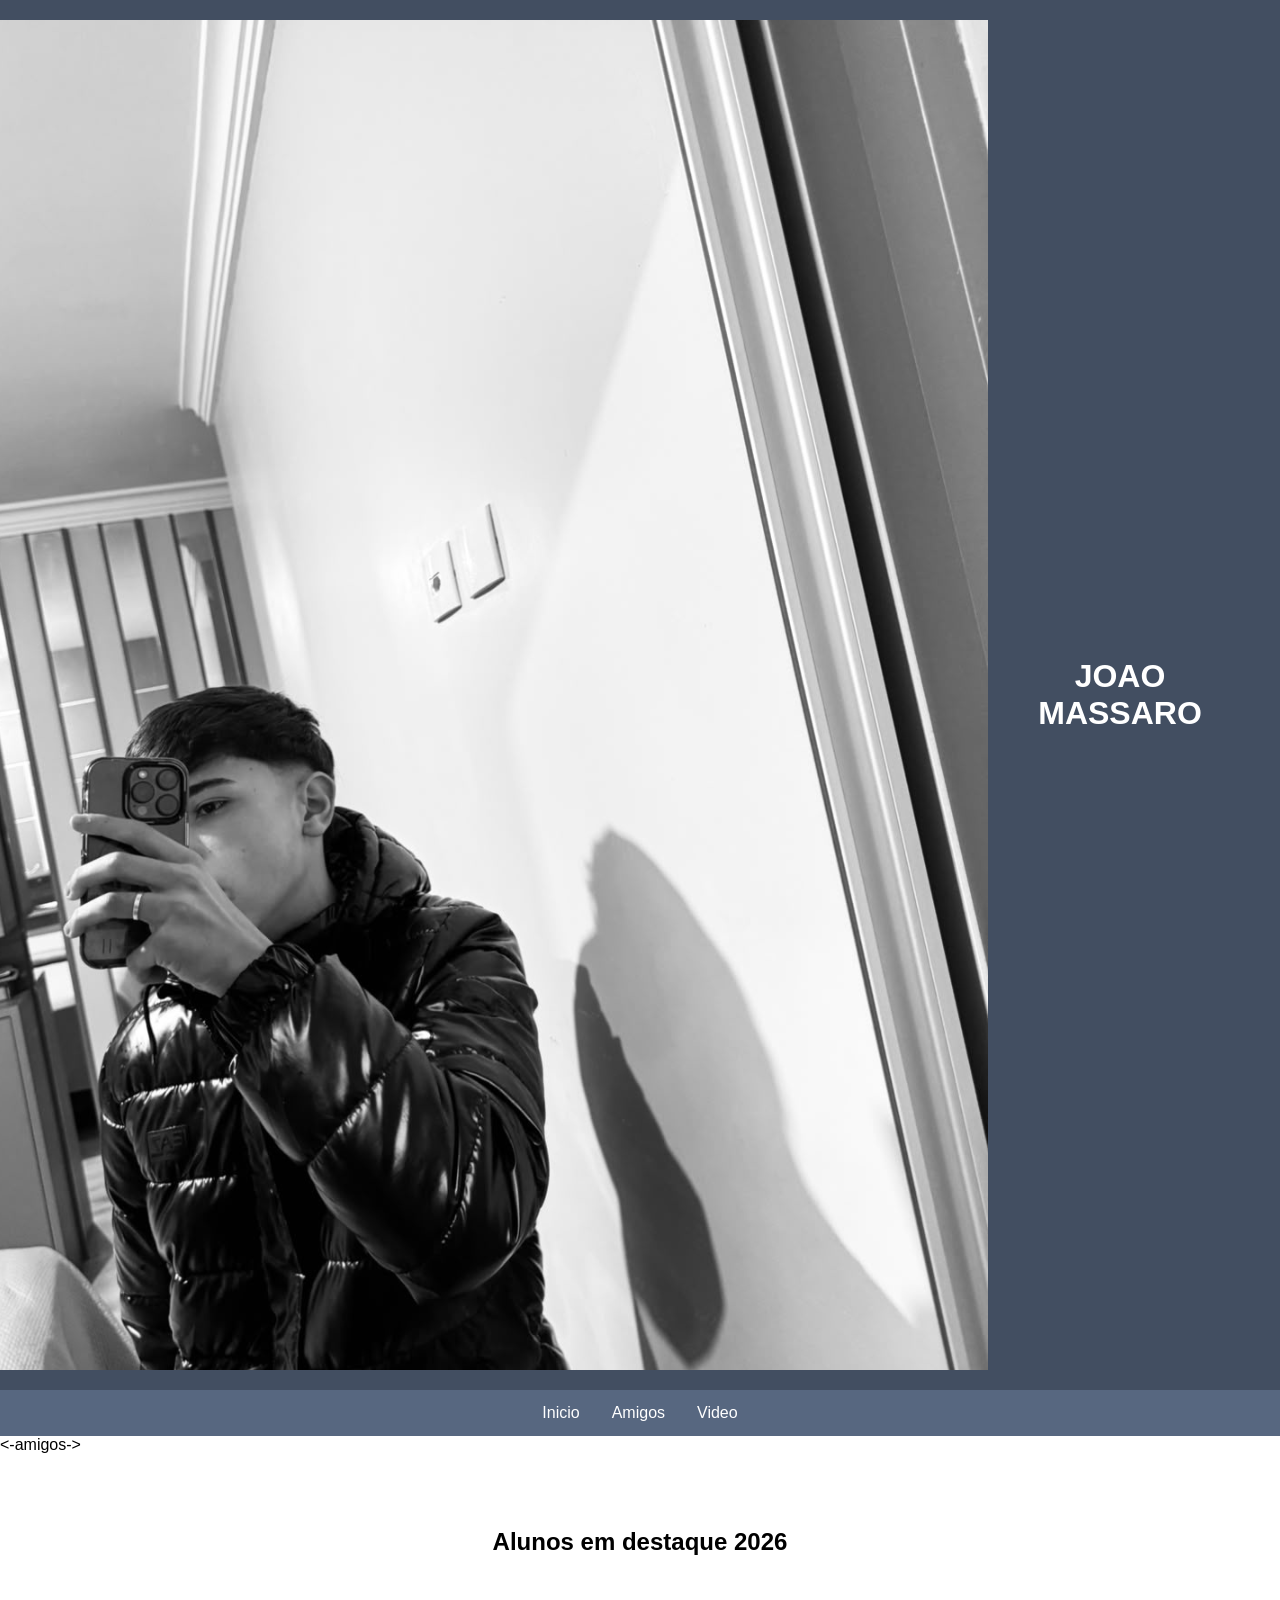
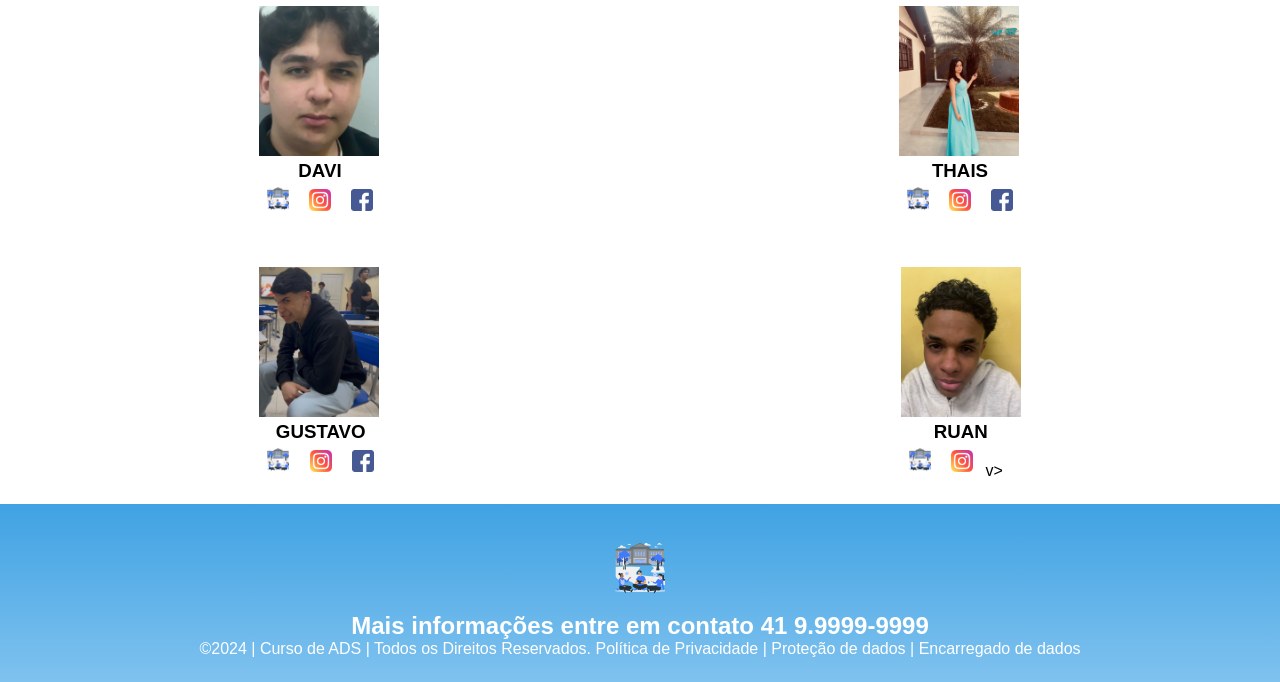
==== amigos.html @ 56451314 "ycffc" ====
<!DOCTYPE html>
<html lang="pt-br">
<head>
<meta charset="UTF-8">
<meta name="viewport" content="width=device-width, initial-scale=1.0">
<title>MASSARO</title>
<link rel="stylesheet" href="style.css">
</head>
<body>
<!--header é a parte do cabeçalho do site, é o topo da página-->
<header class="cabecalho-itens">
<img class="cabecalho_imagem" src="2.png" alt="Logo da
Página">
<h1 class="titulo_site">JOAO MASSARO</h1>
<div class="sociais">
<img class="sociais" src="whatsapp (2).png" alt="Logo do Whats da
Escola">
<img class="sociais" src="facebook (1).png" alt="Facebook da
Escola">
<img class="sociais" src="instagram (1).png" alt="instagram da
Escola">
</div>
</header>
<!--Menu-->
<ul>
  <li><a href="index.html">Inicio</a></li>
  <li><a href="amigos.html">Amigos</a></li>
  <li><a href="video.html">Video</a></li>
</ul>

<-amigos->



<!--Seção estudantes é a parte do paragrafo 2 da página -- "Meninos"-->
<!--altere em "src="estudante_menino_1.png" para src"nome da imagem do menino em
todos abaixo-->
<!--altere em "src="site_school.png" para src"nome da logo em todos abaixo-->
<!--para aumentar os alunos copie a div no edidor que corresponda desde a foto
até os icones abaixo - dúvidas chame o professor-->
<section class="estudante">
<h1 class="estudante_titulo">Alunos em destaque 2026</h1>
<p> </p>
<div class="estudantes_todos">
<div class="estudante-div">
<img class="estudante-imagem" src="1.png" alt="Foto da
turma do 1CDS do ano de 2026">
<h3 class="estudante-nome">DAVI</h3>
<a href="https://cursos.alura.com.br/dashboard">
<p> </p>
<img class="estudante-icone" src="logo_nossa_escola (1).png" alt="Link do Site da
escola"></a>
<img class="estudante-icone" src="instagram (1).png" alt="Link do
Instagram">
<img class="estudante-icone" src="facebook (1).png" alt="Link do Facebook">
</div>

<div class="estudante-div">
<img class="estudante-imagem" src="3.png" alt="Foto da
turma do 1CDS do ano de 2026">
<h3 class="estudante-nome">THAIS</h3>
<a href="https://cursos.alura.com.br/dashboard">
<p> </p>
<img class="estudante-icone" src="logo_nossa_escola (1).png" alt="Link do
Site da escola"></a>
<img class="estudante-icone" src="instagram (1).png" alt="Link do
Instagram">
<img class="estudante-icone" src="facebook (1).png" alt="Link do
Facebook">
</div>
</div>
</section>

<!--Seção estudantes é a parte do paragrafo 3 da página -- "Meninas"-->
<!--altere em "src="estudante_menina_1.png" para src"nome da imagem do menina em
todas abaixo-->
<!--altere em "src="site_school.png" para src"nome da logo em todos abaixo-->
<section class="estudante">
<div class="estudantes_todos">
<div class="estudante-div">
<img class="estudante-imagem" src="5.png" alt="Foto da
turma do 1CDS do ano de 2023">
<h3 class="estudante-nome">GUSTAVO</h3>
<a href="https://cursos.alura.com.br/dashboard">
<p> </p>
<img class="estudante-icone" src="logo_nossa_escola (1).png" alt="Link do Site da
escola"></a>
<img class="estudante-icone" src="instagram (1).png" alt="Link do Instagram">
<img class="estudante-icone" src="facebook (1).png" alt="Link do Facebook">
</div>
<div class="estudante-div">
<img class="estudante-imagem" src="4.png" alt="Foto da turma do
1CDS do ano de 2023">
<h3 class="estudante-nome">RUAN</h3>
<a href="https://cursos.alura.com.br/dashboard">
<p> </p>
<img class="estudante-icone" src="logo_nossa_escola (1).png" alt="Link do Site
da escola"></a>
<img class="estudante-icone" src="instagram (1).png" alt="Link do
Instagram">
v>
</div>
</div>
</section>













<!--Seção rodapé é a parte final da paragrafo 3 da página-->
<footer class="escola">
<img class="logo_rodape" src="logo_nossa_escola (1).png" alt="Logo da Escola">
<h2 class="escola-título">Mais informações entre em contato<a class="link"

href="https://wa.me/5541999999999"> 41 9.9999-9999 </a></h2>
<p></p>
<p>©2024 | Curso de ADS | Todos os Direitos Reservados.
Política de Privacidade | Proteção de dados | Encarregado de dados</p>
<p> </p>
</footer>
</body>
</html>
---- style.css ----
*{
margin: 0;
padding: 0;
box-sizing: border-box;
}
body{
font-family: "Poppins", sans-serif;
}
header{
background-color: #424e61;
color: white;
width: 100%;
padding: 20px;
}
.cabecalho-itens{
max-width: 1980px;
margin: 0 auto;
display: flex;
align-items: center;
justify-content: center;
}
.cabecalho-imagem{
width: 200px;
height: auto;
display: flex;
justify-content: flex-start;
align-items: center;
}
.titulo_site{
padding: 50px;
text-align: center;
width: 50%;
font: 30px;
}
.sociais{
display: flex;
justify-content: flex-end;
width: 25%;
padding-right: 30px;
}
.banner1{
display: flex;
justify-content: center;
}






.titulo-video { 

    /* NEYMAR */

.neymar-secao {
    background: #fff;
}

.titulo-sobre {
    font-size: clamp(28px, 4vw, 45px);
    font-weight: 800;
    text-align: center;
    color: var(--azul-escuro);
    margin-bottom: 10px;
}

.container-video {
    width: 100%;
    max-width: 900px;
    aspect-ratio: 16 / 9;
    margin: auto;
    border-radius: 16px;
    overflow: hidden;
    background: #111;
    box-shadow: 0 15px 35px rgba(0, 0, 0, 0.15);
}

.neymar-video {
    width: 100%;
    height: 100%;
    border: none;
}










}



.estudante_titulo{
padding: 50px;
text-align: center;

}
.estudante-nome{
text-align: center;
}
.estudante-imagem{
width: 120px;
}
.estudante-icone{
width: 38px;
padding: 4px 8px;
}
.estudante{
background-image: background-color(#faae43);
padding: 24px 0;
}

.estudante.div{
text-align: center;
padding: 24px 0;
}
.estudantes_todos{
display: flex;
justify-content: space-around;
}
.escola{
background-image: linear-gradient(#40A2E3,#7FC2EF);
color: white;
display: flex;
justify-content:center;
padding: 24px 0;
text-align:center;
display:block;
}
.escola-titulo{
padding: 50px;
text-align: center;
}
.logo_rodape{
height: 80px;
padding: 12px 0;

}

.link{
color: #ffffff;
text-decoration: none;
}

ul {
  list-style-type: none;
  margin: 0;
  padding: 0;
  background-color: #576780;
  display: flex;
  justify-content: center;
}

ul li a {
  display: block;
  color: white;
  text-align: center;
  padding: 14px 16px;
  text-decoration: none;
}

ul li a:hover {
  background-color: #111111;
}



.video-ney {
display: flex;
justify-content: center;
padding: 30px 20px;
}
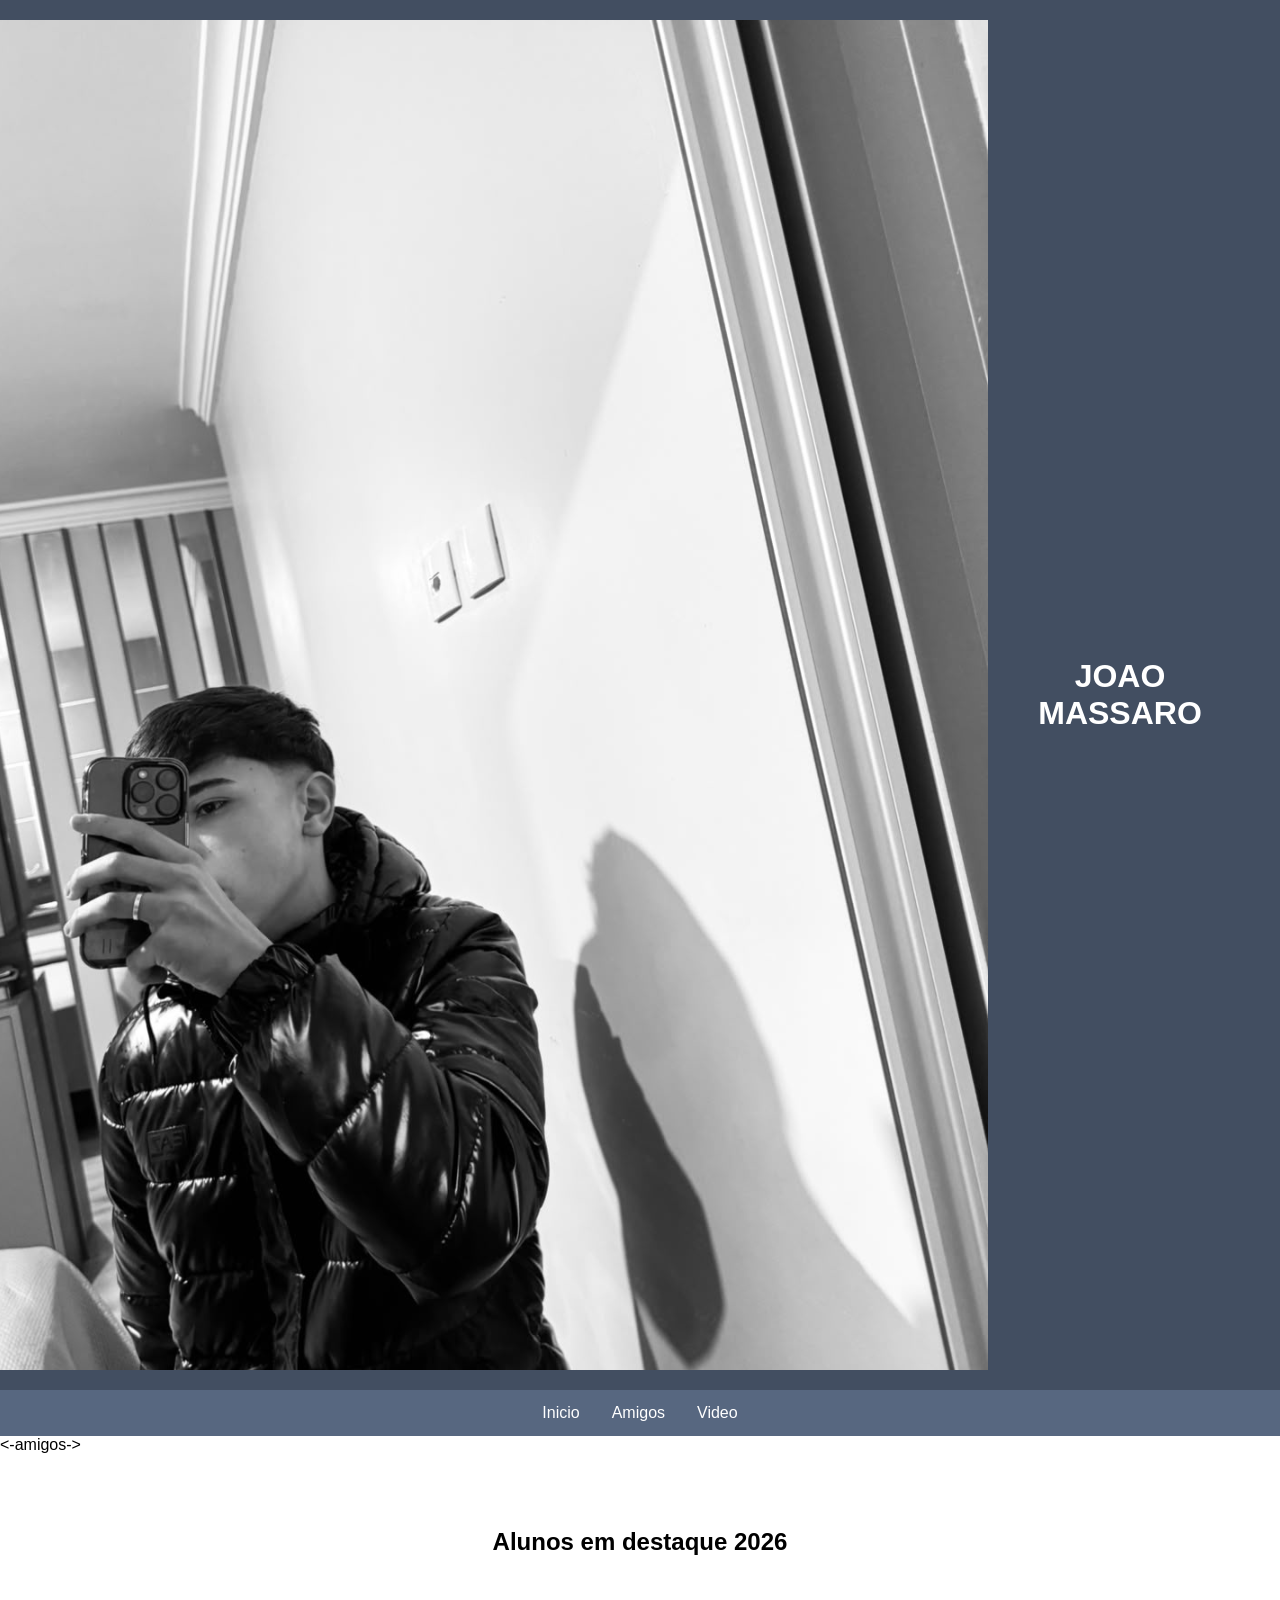
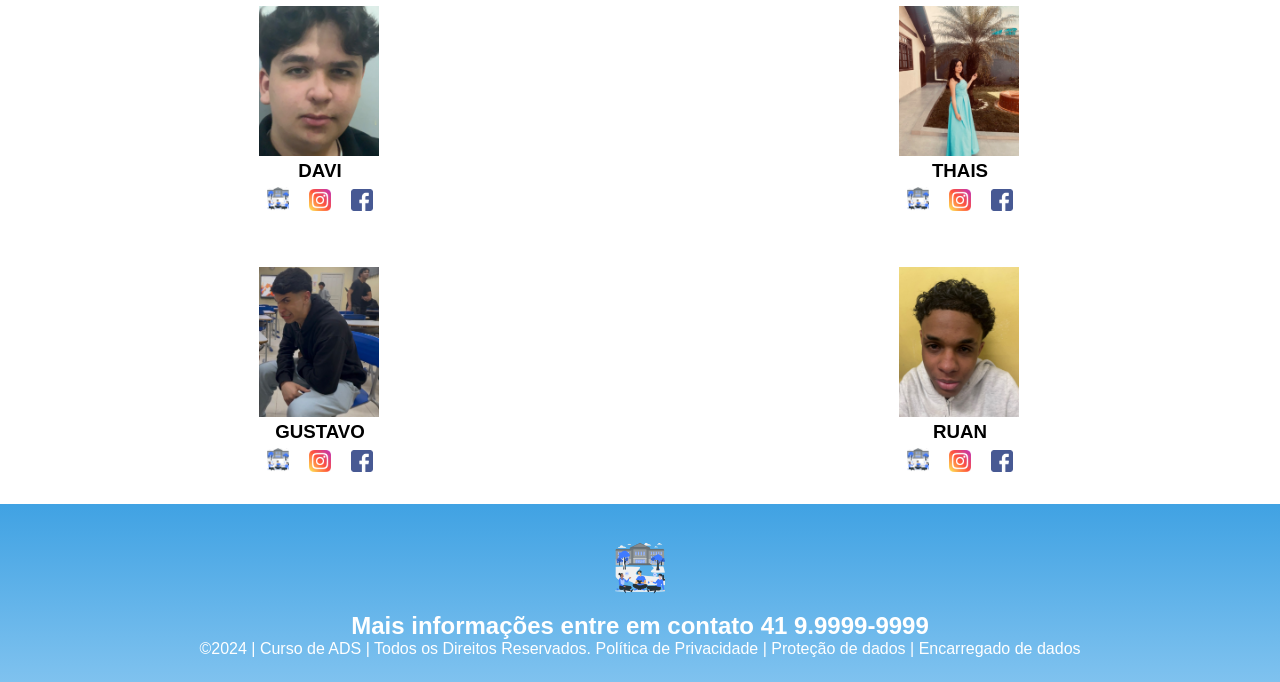
==== commit 5bbc6a1e: "eqrfr" ====
--- a/amigos.html
+++ b/amigos.html
@@ -98,7 +98,8 @@
 da escola"></a>
 <img class="estudante-icone" src="instagram (1).png" alt="Link do
 Instagram">
-v>
+<img class="estudante-icone" src="facebook (1).png" alt="Link do Facebook">
+</div>
 </div>
 </div>
 </section>
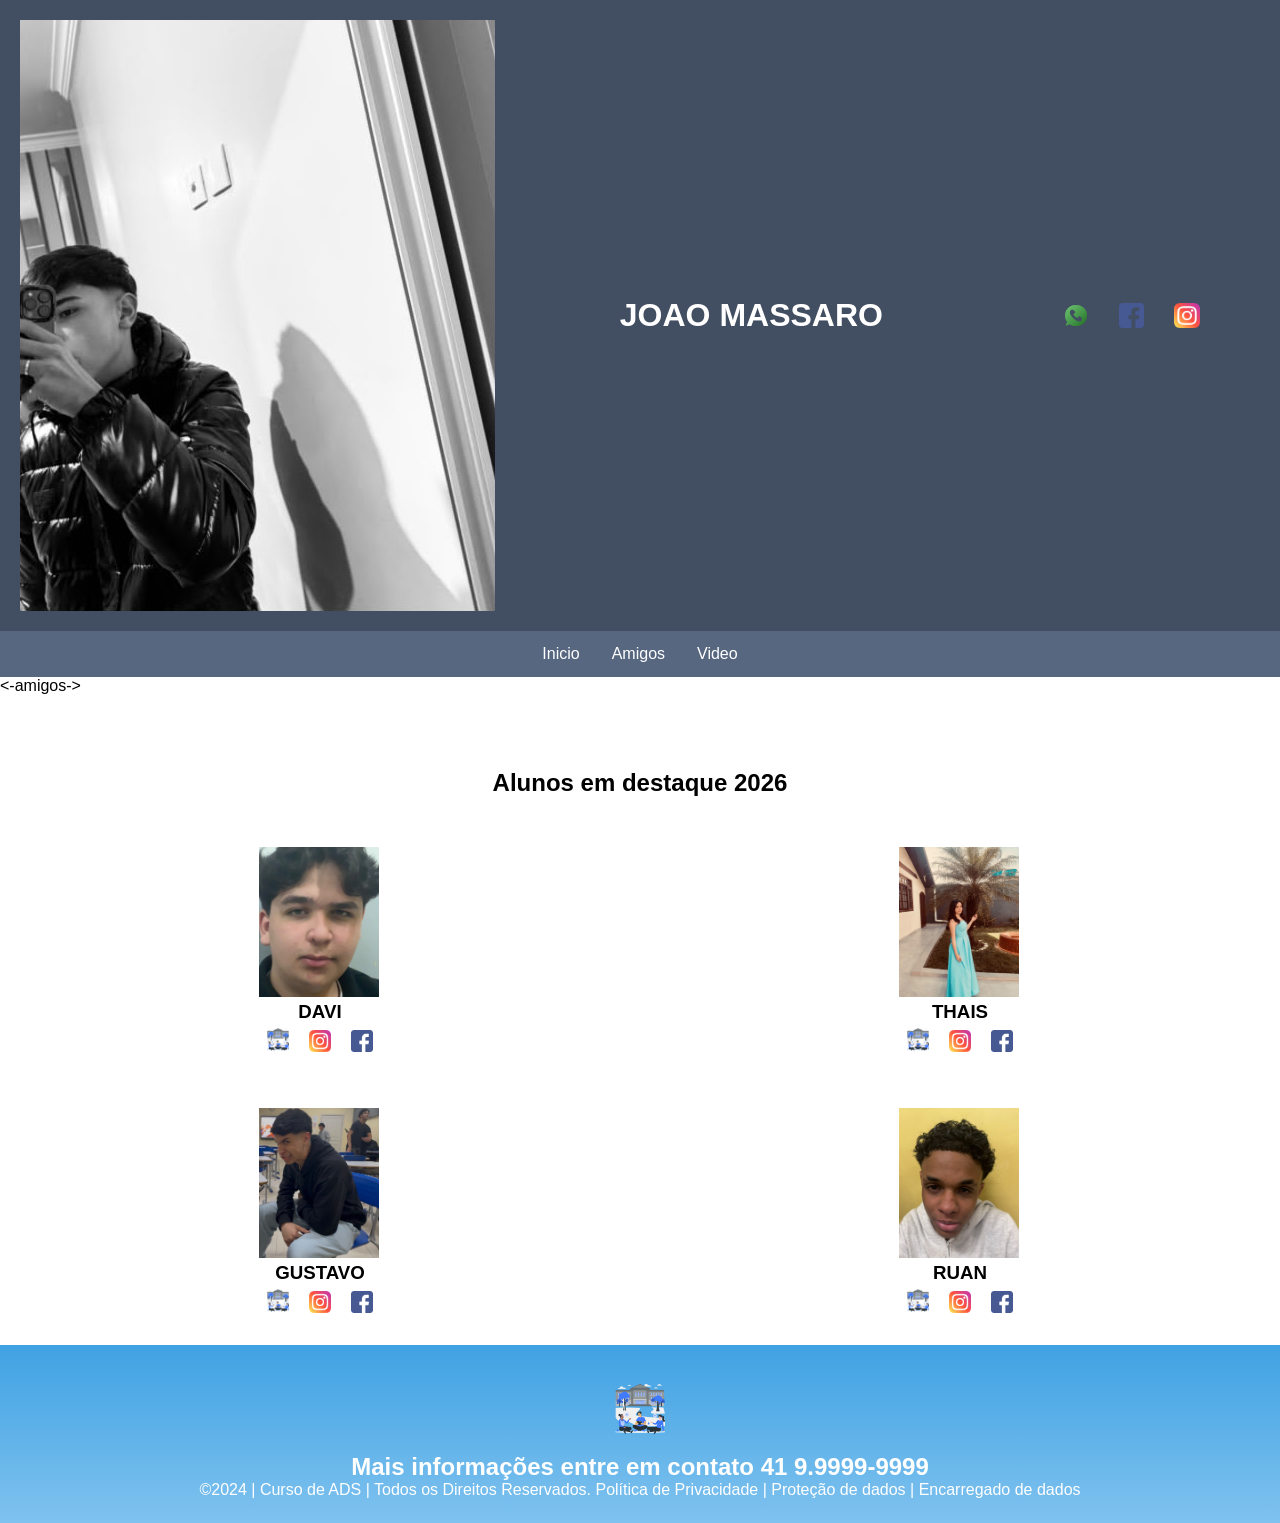
==== commit 6379fec8: "ytytyy" ====
--- a/amigos.html
+++ b/amigos.html
@@ -9,7 +9,7 @@
 <body>
 <!--header é a parte do cabeçalho do site, é o topo da página-->
 <header class="cabecalho-itens">
-<img class="cabecalho_imagem" src="2.png" alt="Logo da
+<img class="cabecalho_imagem" src="WhatsApp Image 2026-11-01 at 18.12.03.jpeg" alt="Logo da
 Página">
 <h1 class="titulo_site">JOAO MASSARO</h1>
 <div class="sociais">
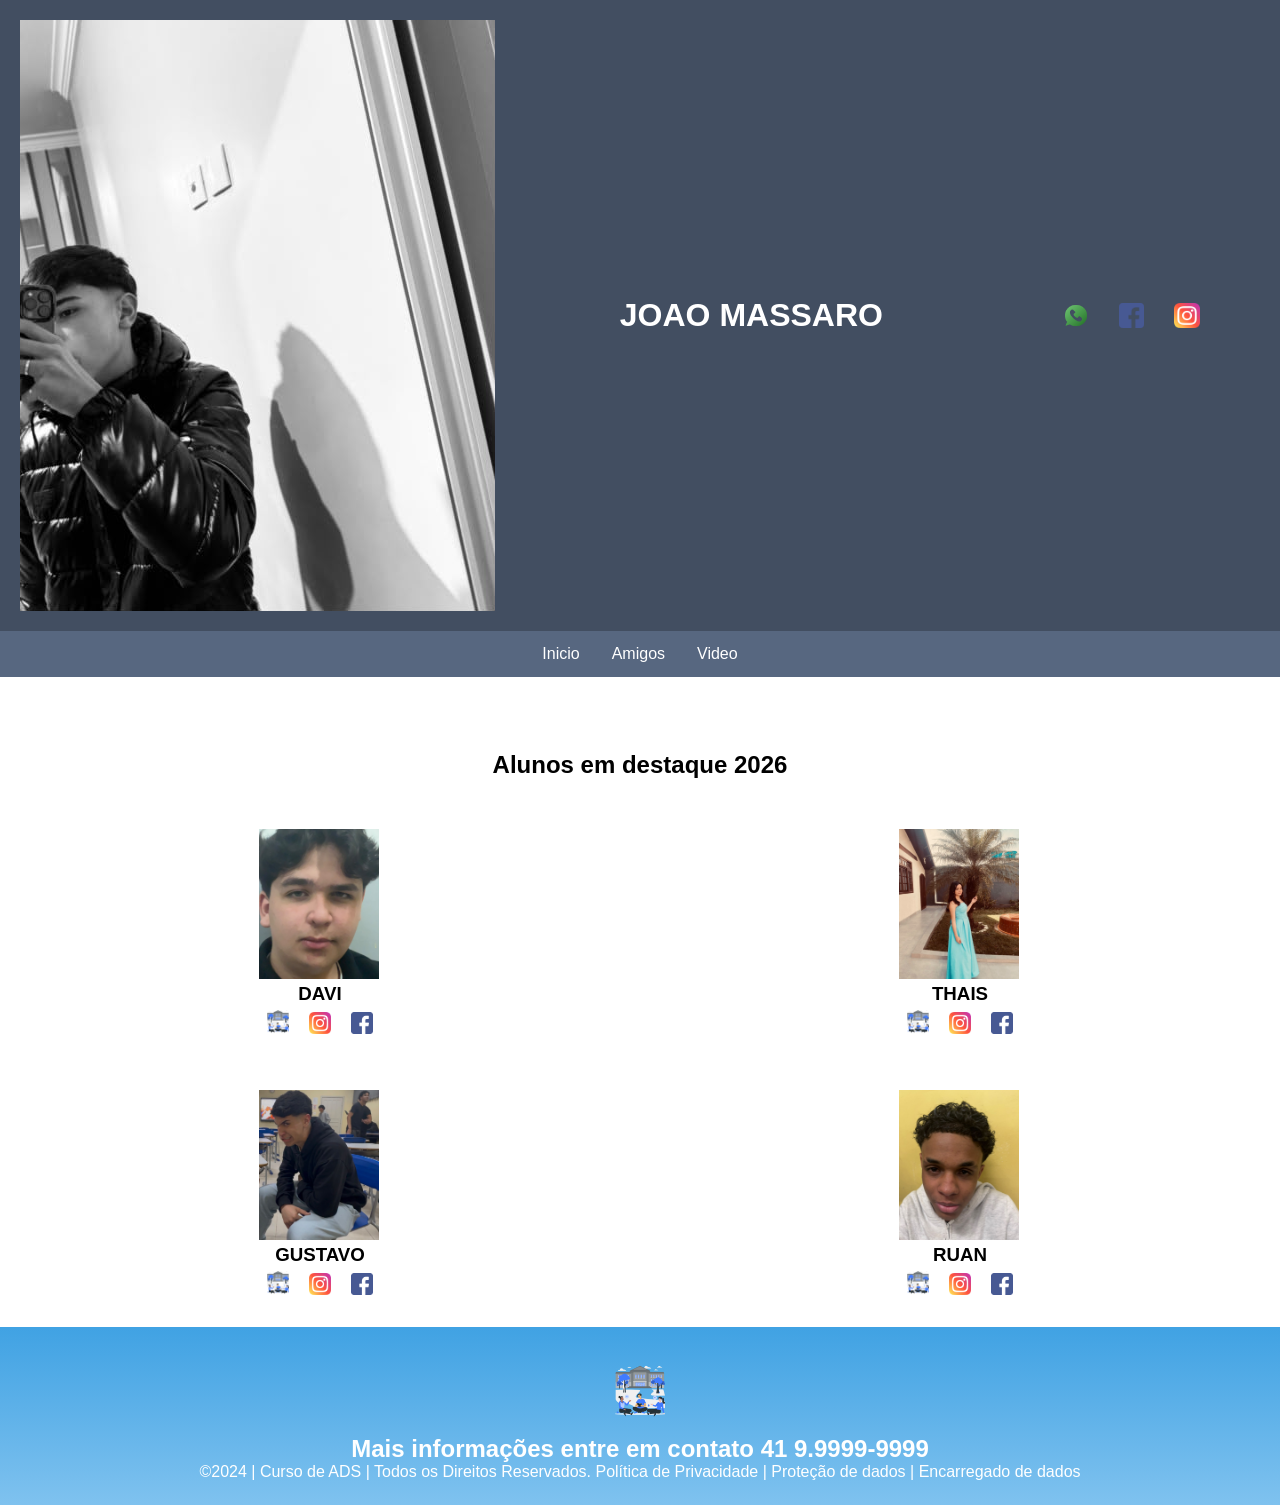
==== commit da421ab2: "cv  v c" ====
--- a/amigos.html
+++ b/amigos.html
@@ -28,7 +28,7 @@
   <li><a href="video.html">Video</a></li>
 </ul>
 
-<-amigos->
+
 
 
 
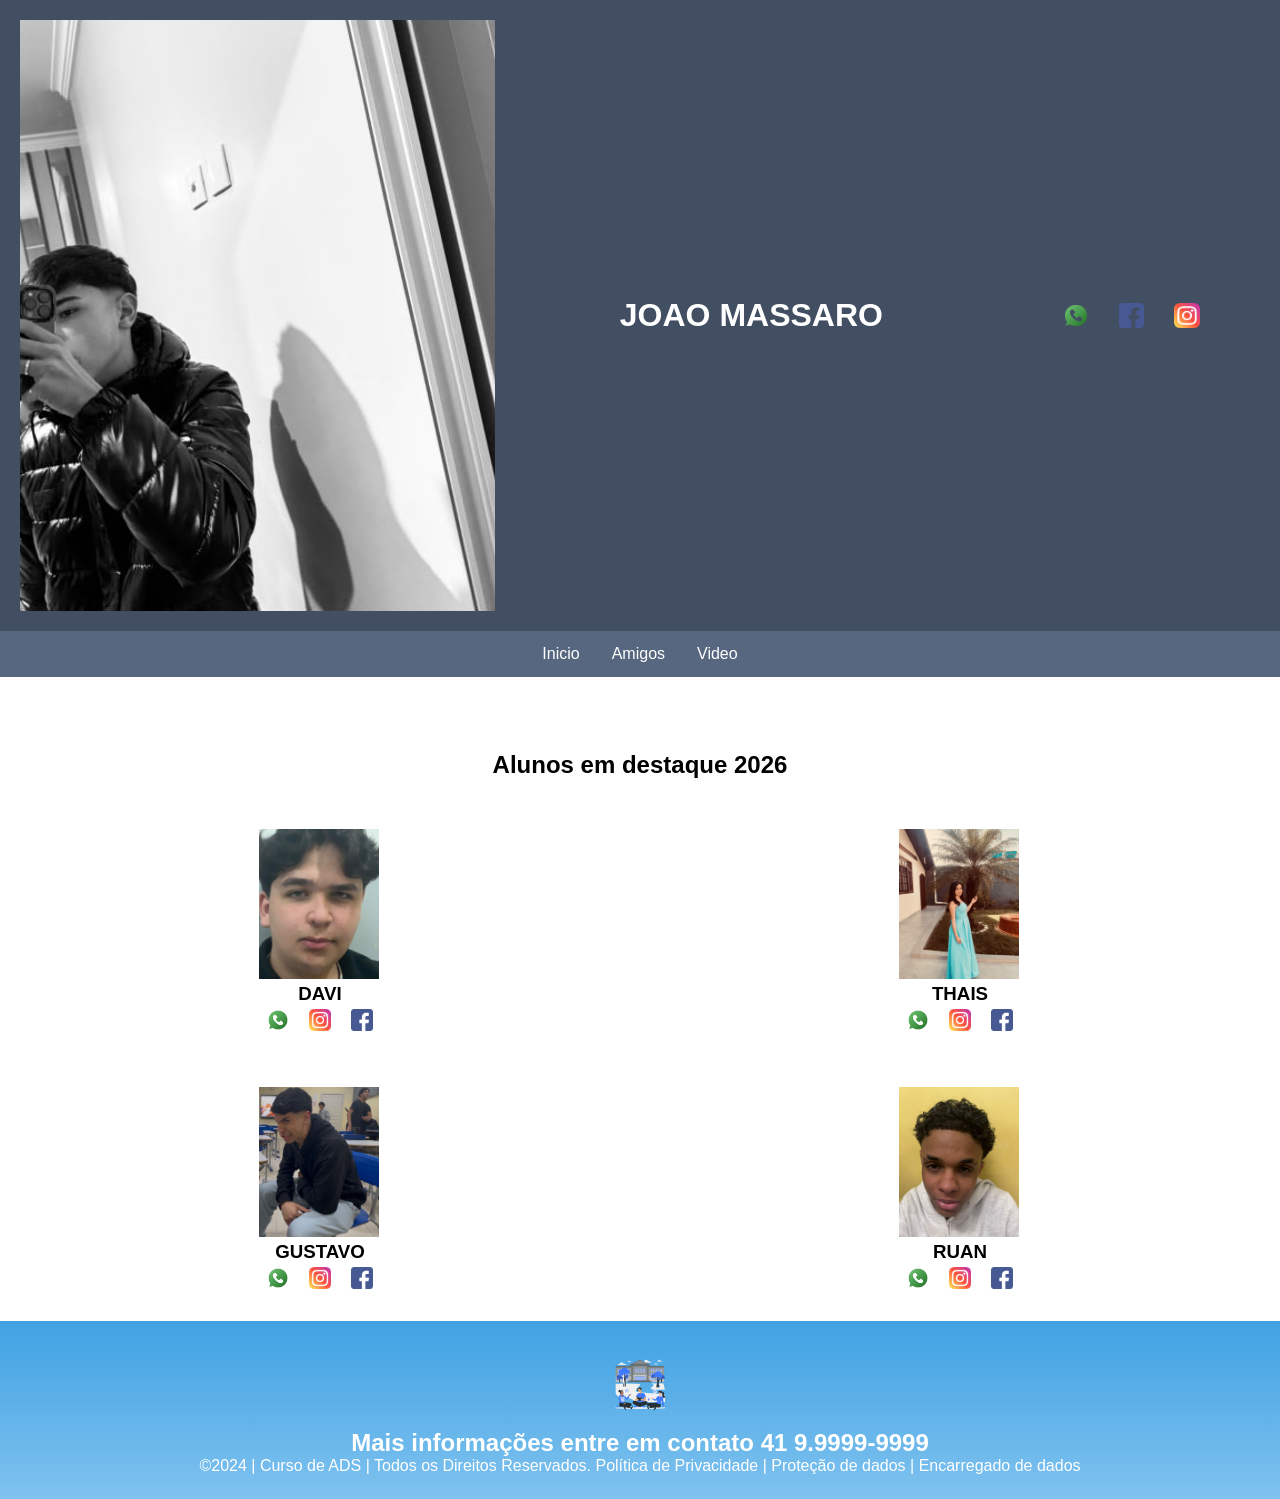
==== commit 70cf0c5b: "v fdv" ====
--- a/amigos.html
+++ b/amigos.html
@@ -48,7 +48,7 @@
 <h3 class="estudante-nome">DAVI</h3>
 <a href="https://cursos.alura.com.br/dashboard">
 <p> </p>
-<img class="estudante-icone" src="logo_nossa_escola (1).png" alt="Link do Site da
+<img class="estudante-icone" src="whatsapp (2).png" alt="Link do Site da
 escola"></a>
 <img class="estudante-icone" src="instagram (1).png" alt="Link do
 Instagram">
@@ -61,7 +61,7 @@
 <h3 class="estudante-nome">THAIS</h3>
 <a href="https://cursos.alura.com.br/dashboard">
 <p> </p>
-<img class="estudante-icone" src="logo_nossa_escola (1).png" alt="Link do
+<img class="estudante-icone" src="whatsapp (2).png" alt="Link do
 Site da escola"></a>
 <img class="estudante-icone" src="instagram (1).png" alt="Link do
 Instagram">
@@ -83,7 +83,7 @@
 <h3 class="estudante-nome">GUSTAVO</h3>
 <a href="https://cursos.alura.com.br/dashboard">
 <p> </p>
-<img class="estudante-icone" src="logo_nossa_escola (1).png" alt="Link do Site da
+<img class="estudante-icone" src="whatsapp (2).png" alt="Link do Site da
 escola"></a>
 <img class="estudante-icone" src="instagram (1).png" alt="Link do Instagram">
 <img class="estudante-icone" src="facebook (1).png" alt="Link do Facebook">
@@ -94,7 +94,7 @@
 <h3 class="estudante-nome">RUAN</h3>
 <a href="https://cursos.alura.com.br/dashboard">
 <p> </p>
-<img class="estudante-icone" src="logo_nossa_escola (1).png" alt="Link do Site
+<img class="estudante-icone" src="whatsapp (2).png" alt="Link do Site
 da escola"></a>
 <img class="estudante-icone" src="instagram (1).png" alt="Link do
 Instagram">
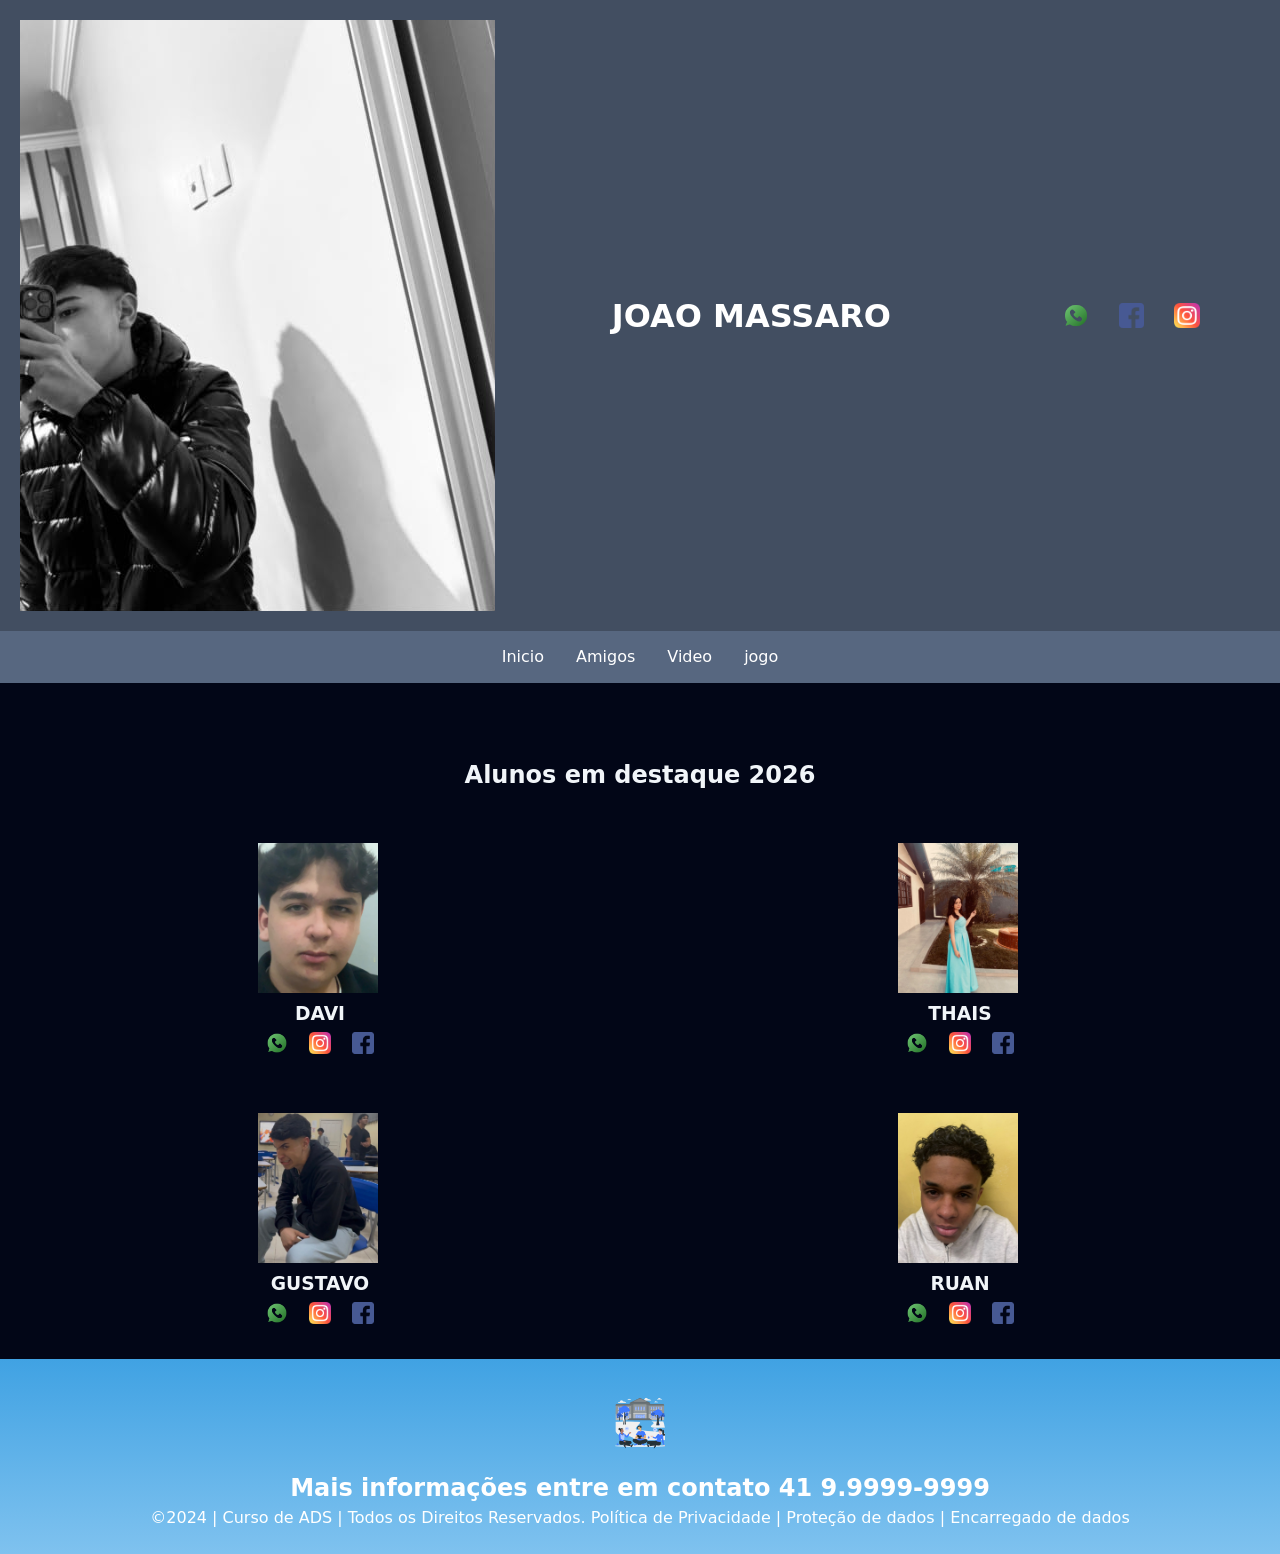
==== commit 025b8e86: "dcede" ====
--- a/amigos.html
+++ b/amigos.html
@@ -26,6 +26,7 @@
   <li><a href="index.html">Inicio</a></li>
   <li><a href="amigos.html">Amigos</a></li>
   <li><a href="video.html">Video</a></li>
+  <li><a href="joao.html">jogo</a></li>
 </ul>
 
 
--- a/style.css
+++ b/style.css
@@ -173,4 +173,377 @@
 display: flex;
 justify-content: center;
 padding: 30px 20px;
+}
+
+
+
+
+
+
+
+
+
+
+
+
+
+
+
+
+
+
+
+
+/* ============================================================
+ NEBULA DEFENDER — style.css
+   ============================================================ */
+:root {
+  --bg: #020617;
+  --panel: rgba(15, 23, 42, 0.6);
+  --border: #1e293b;
+  --border-hover: #64748b;
+  --text: #f1f5f9;
+  --muted: #94a3b8;
+  --dim: #64748b;
+  --sky: #38bdf8;
+  --violet: #c4b5fd;
+  --gold: #fde047;
+  --green: #34d399;
+  --amber: #fcd34d;
+  --rose: #fb7185;
+  --mono: ui-monospace, SFMono-Regular, Menlo, Consolas, monospace;
+  --sans: system-ui, -apple-system, "Segoe UI", Roboto, sans-serif;
+}
+* {
+  box-sizing: border-box;
+}
+html,
+body {
+  margin: 0;
+  padding: 0;
+}
+body {
+  min-height: 100vh;
+  background: var(--bg);
+  color: var(--text);
+  font-family: var(--sans);
+  line-height: 1.5;
+  -webkit-font-smoothing: antialiased;
+}
+code,
+kbd {
+  font-family: var(--mono);
+}
+code {
+  color: #fef08a;
+}
+/* ---------- fundo ---------- */
+.bg-glow {
+  position: fixed;
+  inset: 0;
+  pointer-events: none;
+  background:
+    radial-gradient(ellipse at top, rgba(99, 102, 241, 0.18), transparent 55%),
+    radial-gradient(ellipse at bottom right, rgba(219, 39, 119, 0.12), transparent 55%);
+  z-index: 0;
+}
+.topbar,
+.layout,
+.footer {
+  position: relative;
+  z-index: 1;
+}
+/* ---------- topo ---------- */
+.topbar {
+  border-bottom: 1px solid rgba(30, 41, 59, 0.8);
+}
+.topbar,
+.layout {
+  max-width: 1152px;
+  margin: 0 auto;
+  padding: 16px 24px;
+}
+.topbar {
+  display: flex;
+  align-items: center;
+  justify-content: space-between;
+  gap: 16px;
+}
+.brand {
+  display: flex;
+  align-items: center;
+  gap: 12px;
+}
+.brand h1 {
+  margin: 0;
+  font-size: 18px;
+  font-weight: 700;
+  letter-spacing: -0.01em;
+}
+.brand p {
+  margin: 0;
+  font-size: 12px;
+  color: var(--muted);
+}
+.logo {
+  display: grid;
+  place-items: center;
+  width: 40px;
+  height: 40px;
+  border-radius: 12px;
+  background: linear-gradient(135deg, #38bdf8, #7c3aed);
+  box-shadow: 0 10px 25px rgba(139, 92, 246, 0.3);
+  color: #fff;
+}
+.logo svg {
+  width: 24px;
+  height: 24px;
+}
+.actions {
+  display: flex;
+  gap: 8px;
+}
+/* ---------- botões ---------- */
+.btn {
+  appearance: none;
+  border: 1px solid #334155;
+  background: #0f172a;
+  color: #cbd5e1;
+  font: 600 12px var(--sans);
+  padding: 6px 12px;
+  border-radius: 6px;
+  cursor: pointer;
+  transition:
+    border-color 0.15s,
+    color 0.15s,
+    filter 0.15s;
+}
+.btn:hover:not(:disabled) {
+  border-color: var(--border-hover);
+  color: #fff;
+}
+.btn:disabled {
+  opacity: 0.4;
+  cursor: not-allowed;
+}
+.btn-primary {
+  border: none;
+  background: linear-gradient(90deg, #0ea5e9, #7c3aed);
+  color: #fff;
+  font-weight: 700;
+  padding: 7px 18px;
+  box-shadow: 0 10px 25px rgba(124, 58, 237, 0.3);
+}
+.btn-primary:hover:not(:disabled) {
+  filter: brightness(1.1);
+}
+.btn-primary.hidden {
+  visibility: hidden;
+}
+/* ---------- layout ---------- */
+.layout {
+  display: grid;
+  gap: 24px;
+  padding-top: 24px;
+  padding-bottom: 24px;
+}
+@media (min-width: 1024px) {
+  .layout {
+    grid-template-columns: auto 1fr;
+  }
+}
+/* ---------- palco do jogo ---------- */
+.stage {
+  display: flex;
+  flex-direction: column;
+  align-items: center;
+  gap: 12px;
+}
+.frame {
+  padding: 8px;
+  border-radius: 16px;
+  border: 1px solid var(--border);
+  background: var(--panel);
+  box-shadow: 0 25px 50px -12px rgba(30, 27, 75, 0.6);
+}
+#game {
+  display: block;
+  width: 100%;
+  max-width: 480px;
+  height: auto;
+  aspect-ratio: 480 / 720;
+  border-radius: 12px;
+  touch-action: none;
+  outline: none;
+  cursor: crosshair;
+}
+@media (min-width: 1024px) {
+  #game {
+    width: auto;
+    height: min(80vh, 720px);
+  }
+}
+.stage-bar {
+  width: 100%;
+  max-width: 480px;
+  display: flex;
+  align-items: center;
+  justify-content: space-between;
+  font-size: 12px;
+  color: var(--muted);
+}
+.status {
+  color: var(--text);
+}
+.status[data-state="playing"] {
+  color: var(--green);
+}
+.status[data-state="paused"] {
+  color: var(--amber);
+}
+.status[data-state="gameover"] {
+  color: var(--rose);
+}
+/* ---------- painel lateral ---------- */
+.side {
+  display: flex;
+  flex-direction: column;
+  gap: 16px;
+}
+.stats {
+  display: grid;
+  grid-template-columns: repeat(2, 1fr);
+  gap: 12px;
+}
+@media (min-width: 640px) {
+  .stats {
+    grid-template-columns: repeat(4, 1fr);
+  }
+}
+.stat {
+  display: flex;
+  flex-direction: column;
+  padding: 12px;
+  border-radius: 12px;
+  border: 1px solid var(--border);
+  background: var(--panel);
+}
+.stat-label {
+  font-size: 11px;
+  text-transform: uppercase;
+  letter-spacing: 0.08em;
+  color: var(--dim);
+}
+.stat-value {
+  margin-top: 4px;
+  font: 700 20px var(--mono);
+  color: #fff;
+  white-space: nowrap;
+  overflow: hidden;
+  text-overflow: ellipsis;
+}
+.gold {
+  color: var(--gold);
+}
+.violet {
+  color: var(--violet);
+}
+.sky {
+  color: var(--sky);
+}
+.card {
+  padding: 16px;
+  border-radius: 12px;
+  border: 1px solid var(--border);
+  background: var(--panel);
+}
+.card h3 {
+  margin: 0 0 12px;
+  font-size: 12px;
+  font-weight: 600;
+  text-transform: uppercase;
+  letter-spacing: 0.08em;
+  color: var(--muted);
+}
+.card ul {
+  list-style: none;
+  margin: 0;
+  padding: 0;
+  font-size: 14px;
+  color: #cbd5e1;
+}
+.grid-2 {
+  display: grid;
+  gap: 8px;
+}
+@media (min-width: 640px) {
+  .grid-2 {
+    grid-template-columns: 1fr 1fr;
+  }
+}
+kbd {
+  display: inline-block;
+  padding: 1px 6px;
+  border-radius: 4px;
+  border: 1px solid #334155;
+  background: #1e293b;
+  color: #e2e8f0;
+  font-size: 11px;
+}
+.enemies li {
+  display: flex;
+  align-items: flex-start;
+  gap: 8px;
+}
+.enemies i {
+  flex-shrink: 0;
+  width: 12px;
+  height: 12px;
+  margin-top: 5px;
+  border-radius: 50%;
+  background: var(--c);
+  box-shadow: 0 0 10px var(--c);
+}
+.enemies b {
+  color: #f1f5f9;
+}
+.enemies span {
+  color: var(--muted);
+}
+.powers {
+  display: flex;
+  flex-wrap: wrap;
+  gap: 8px;
+}
+.powers li {
+  display: flex;
+  align-items: center;
+  gap: 8px;
+  padding: 6px 10px;
+  border-radius: 8px;
+  border: 1px solid var(--border);
+  background: rgba(2, 6, 23, 0.6);
+}
+.powers b {
+  display: grid;
+  place-items: center;
+  width: 24px;
+  height: 24px;
+  border-radius: 4px;
+  background: var(--c);
+  color: #020617;
+  font: 900 12px var(--mono);
+}
+.hint {
+  margin: 12px 0 0;
+  font-size: 12px;
+  color: var(--dim);
+}
+/* ---------- rodapé ---------- */
+.footer {
+  border-top: 1px solid rgba(30, 41, 59, 0.8);
+  padding: 16px;
+  text-align: center;
+  font-size: 12px;
+  color: var(--dim);
 }
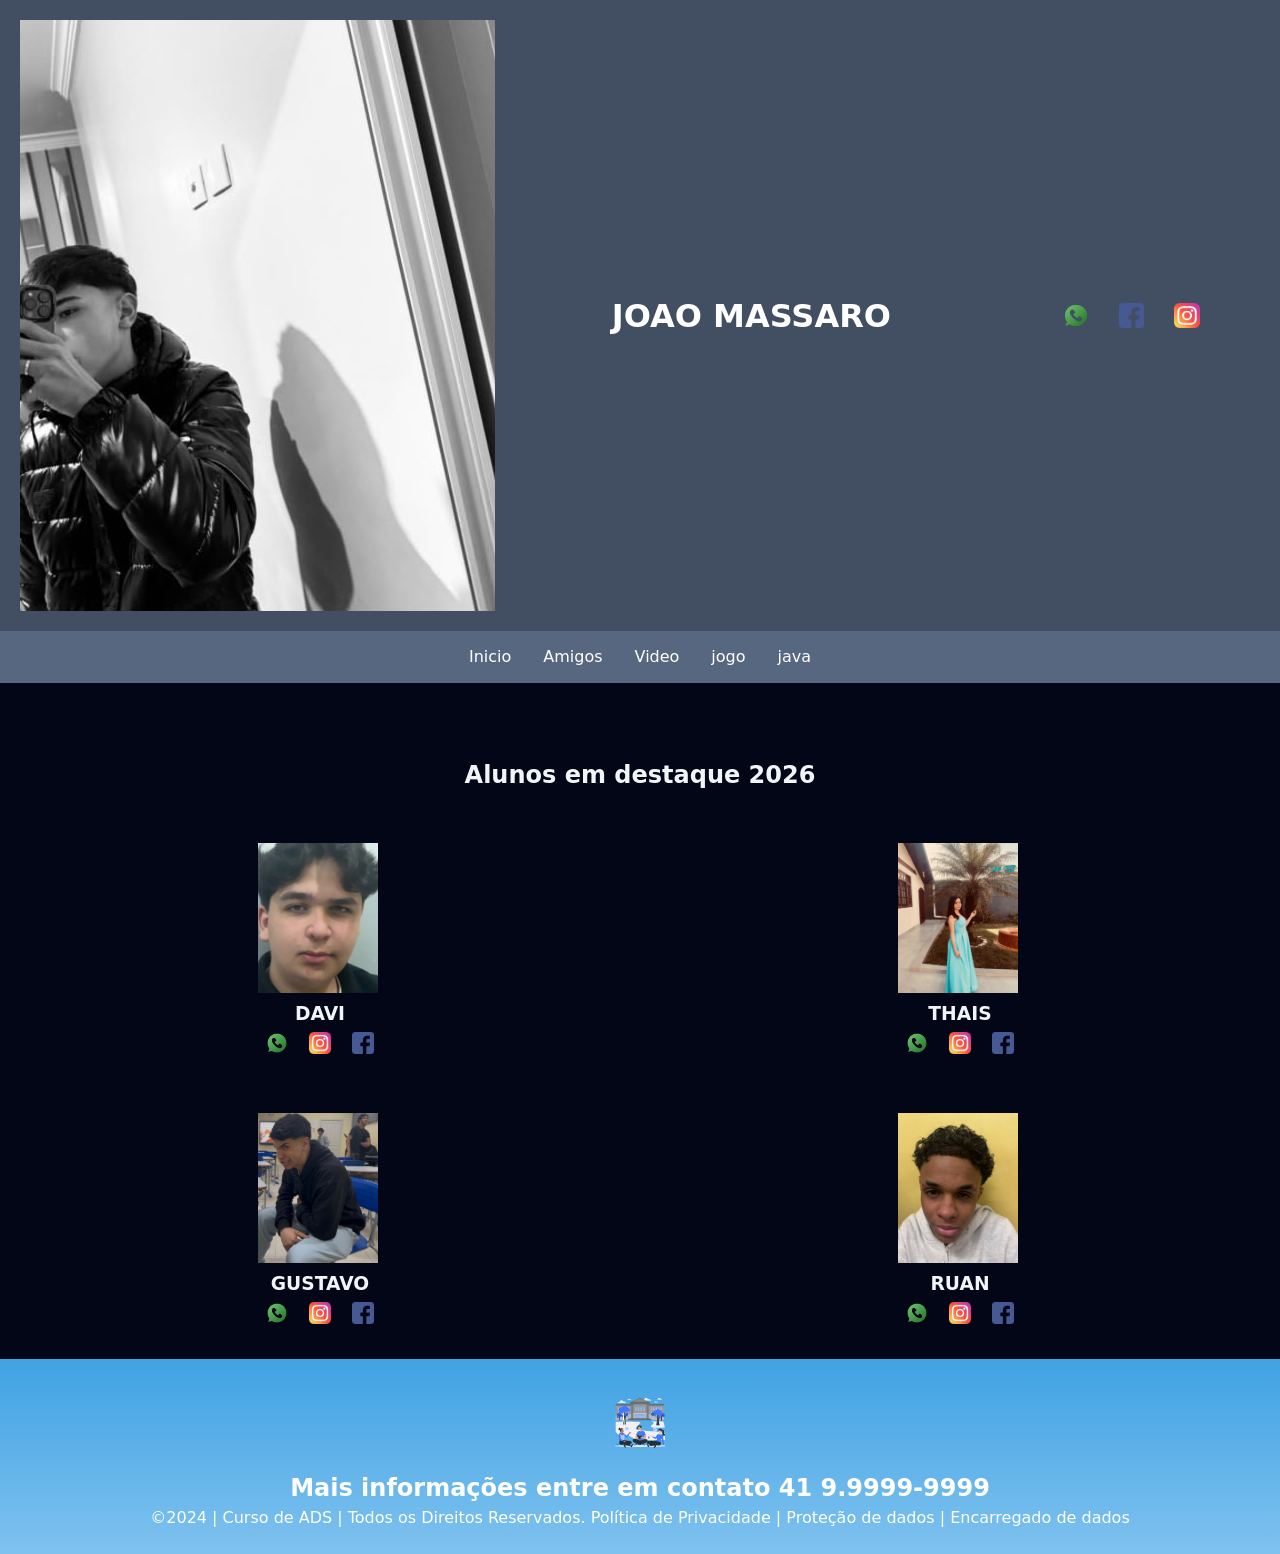
==== commit 73925eb9: "trvftf" ====
--- a/amigos.html
+++ b/amigos.html
@@ -27,6 +27,7 @@
   <li><a href="amigos.html">Amigos</a></li>
   <li><a href="video.html">Video</a></li>
   <li><a href="joao.html">jogo</a></li>
+   <li><a href="sobre.html">java</a></li>
 </ul>
 
 
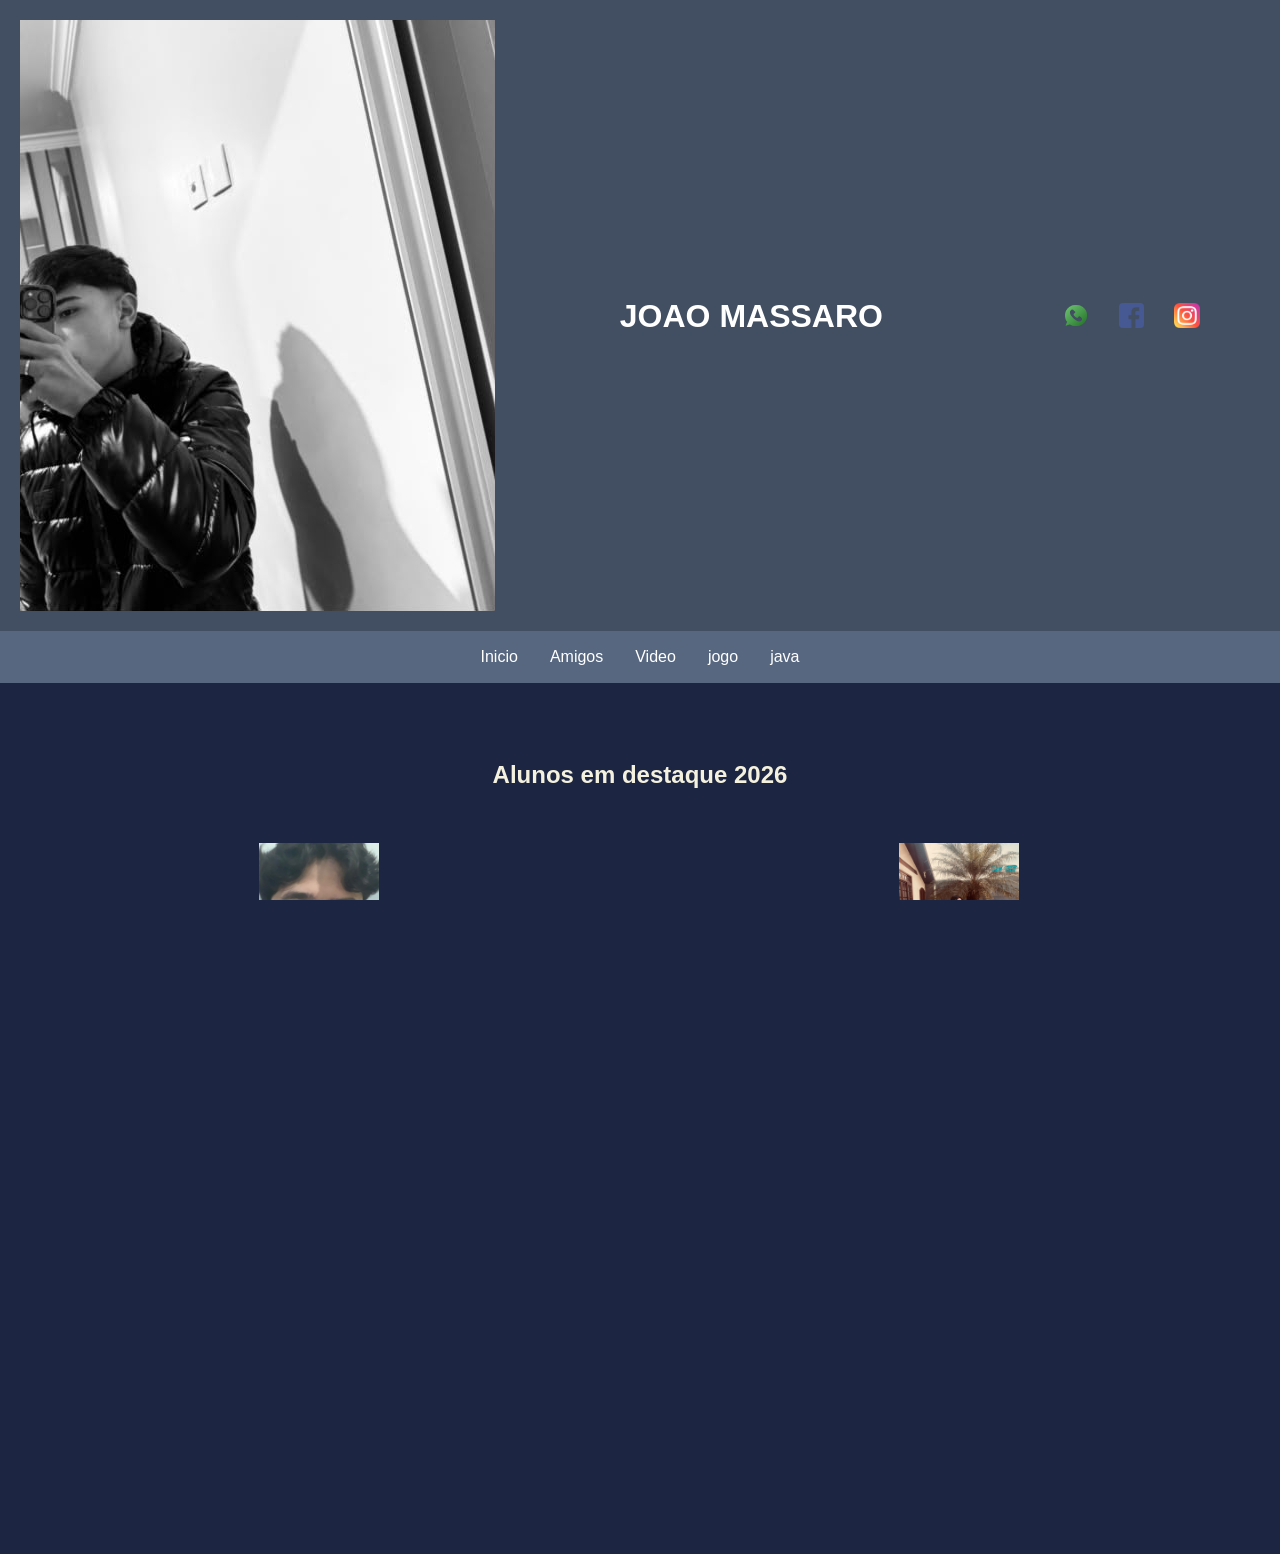
==== commit 8b4a2664: "tyt" ====
--- a/amigos.html
+++ b/amigos.html
@@ -27,7 +27,7 @@
   <li><a href="amigos.html">Amigos</a></li>
   <li><a href="video.html">Video</a></li>
   <li><a href="joao.html">jogo</a></li>
-   <li><a href="sobre.html">java</a></li>
+ <li><a href="sobre.html">java</a></li>
 </ul>
 
 
--- a/style.css
+++ b/style.css
@@ -546,4 +546,106 @@
   text-align: center;
   font-size: 12px;
   color: var(--dim);
-}+}
+
+
+
+
+
+
+
+
+
+
+#area { position: fixed; inset: 0; z-index: 9999; pointer-events: none; }
+.letra {
+  position: absolute;
+  left: 0; top: 0;
+  font-size: 3rem;
+  font-weight: 900;
+  line-height: 1;
+  cursor: grab;
+  user-select: none;
+  touch-action: none;
+  will-change: transform;
+  pointer-events: auto;
+  text-shadow: -1px -1px 0 #000, 1px -1px 0 #000, -1px 1px 0 #000, 1px 1px 0 #000;
+}
+
+:root {
+  --fundo: #1c2541;
+  --barra: #0b132b;
+  --texto: #f4f1de;
+  --destaque: #ffd166;
+}
+* { box-sizing: border-box; }
+html, body {
+  margin: 0;
+  height: 100%;
+  overflow: hidden;
+  background: var(--fundo);
+  color: var(--texto);
+  font-family: "Trebuchet MS", "Segoe UI", sans-serif;
+}
+#barra {
+  position: fixed;
+  top: 0; left: 0; right: 0;
+  z-index: 10;
+  display: flex;
+  flex-wrap: wrap;
+  gap: 8px;
+  align-items: center;
+  padding: 10px 14px;
+  background: var(--barra);
+}
+#barra input[type="text"] {
+  flex: 1 1 160px;
+  min-width: 0;
+  padding: 8px 10px;
+  border: 2px solid #3a506b;
+  border-radius: 8px;
+  background: #1c2541;
+  color: var(--texto);
+  font: inherit;
+}
+button {
+  padding: 8px 12px;
+  border: 0;
+  border-radius: 8px;
+  background: var(--destaque);
+  color: #1c2541;
+  font: inherit;
+  font-weight: bold;
+  cursor: pointer;
+}
+button:hover { filter: brightness(1.1); }
+button:focus-visible, input:focus-visible {
+  outline: 3px solid #fff;
+  outline-offset: 2px;
+}
+label { display: flex; align-items: center; gap: 6px; cursor: pointer; }
+#dev {
+  position: fixed;
+  left: 50%;
+  bottom: 16px;
+  transform: translateX(-50%);
+  max-width: 90vw;
+  padding: 8px 14px;
+  border-radius: 20px;
+  background: rgba(255, 255, 255, 0.1);
+  pointer-events: none;
+  text-align: center;
+}
+#area { position: fixed; inset: 0; }
+.letra {
+  position: absolute;
+  left: 0; top: 0;
+  font-size: 3rem;
+  font-weight: 900;
+  line-height: 1;
+  cursor: grab;
+  user-select: none;
+  touch-action: none;
+  will-change: transform;
+}
+.letra.pegada { cursor: grabbing; z-index: 5; filter: drop-shadow(0 6px 6px rgba(0,0,0,.4)); }
